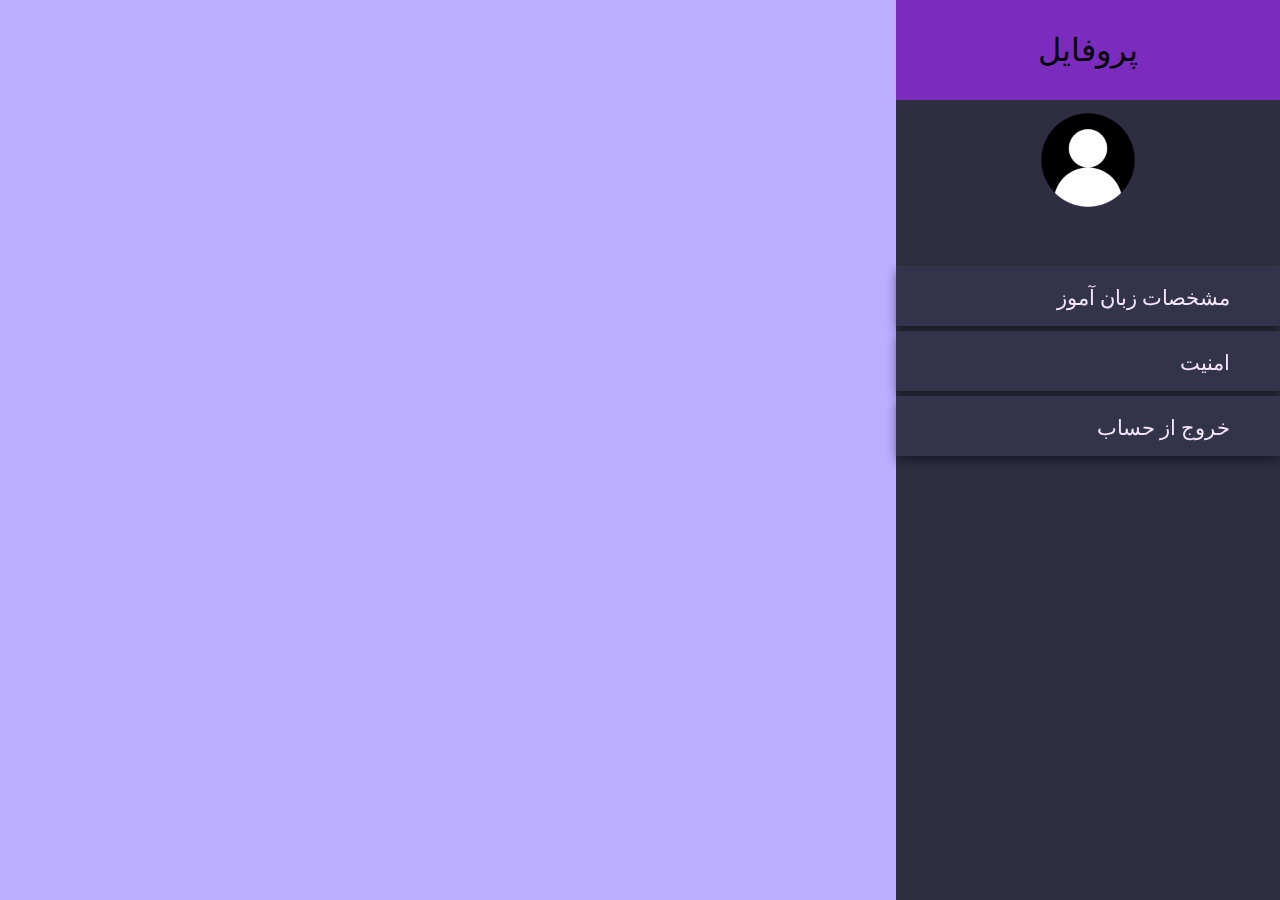
==== profile.html @ 07a1b60b "profile" ====
<!DOCTYPE html>
<html lang="en">

<head>
    <meta charset="UTF-8">
    <meta http-equiv="X-UA-Compatible" content="IE=edge">
    <meta name="viewport" content="width=device-width, initial-scale=1.0">
    <title>Document</title>
    <link rel="stylesheet" href="css/profile.css">
</head>

<body>
    <div class="profile">
        <div class="navProfile">
            <div class="head">
                <div>پروفایل</div>
            </div>
            <div class="userSec">
                <img class="user" src="./images/user.png" />
                <div class="title" id="fullName"></div>
                <div class="title" id="username"></div>
            </div>

            <ul class="proList">
                <li class="item" id="info" onclick="handleClick1(id)">
                    <div class="text">مشخصات زبان آموز</div>
                </li>
                <li class="item" id="safety" onclick="handleClick1(id)">
                    <div class="text">امنیت</div>
                </li>

                <li class="item" id="logout" onclick="handleClick1(id)">
                    <div class="text">خروج از حساب</div>
                </li>
            </ul>

        </div>
        <div class="mainPage">

            <div class="userInfo hide" id="userInfo">
                <h1 class="formTitle">مشخصات زبان آموز</h1>
                <ul class="infoList">
                    <li class="itemInfo">
                        <div class="titleInfo">نام و نام خانوادگی</div>
                        <div class="textInfo" id="fullName1"></div>
                    </li>
                    <li class="itemInfo">
                        <div class="titleInfo">نام کاربری</div>
                        <div class="textInfo" id="username1"></div>
                    </li>
                    <li class="itemInfo">
                        <div class="titleInfo">ایمیل</div>
                        <div class="textInfo" id="email1"></div>
                    </li>
                    <li class="itemInfo">
                        <div class="titleInfo">تلفن</div>
                        <div class="textInfo">...</div>
                    </li>

                </ul>
                <button class="editeButton" onclick="handleClick2()">ویرایش مشخصات</button>

            </div>


            <div class="edite hide" id="edite">
                <h1 class="formTitle">تکمیل یا ویرایش مشخصات</h1>
                <form class="form" id="Form">
                    <div>
                        <input class="input1" type="text" id="lastName" placeholder="نام خانوادگی " />
                        <input class="input2" type="text" id="firstName" placeholder="نام " />
                    </div>

                    <input class="input3" type="text" id="email" placeholder="ایمیل " />
                    <input class="input3" type="text" id="phone" placeholder="تلفن " />

                    <button class="submit" type="submit">ثبت تغییرات</button>
                </form>
            </div>

            <div class="security hide" id="security">

                <form class="passForm" id="passForm">

                    <label class="label" for="oldPass">رمز قبلی</label>
                    <input class="input3" type="password" id="oldPass" />

                    <label class="label" for="newPass">رمز جدید</label>
                    <input class="input3" type="password" id="newPass" />

                    <label class="label" for="repeat">تکرار رمز</label>
                    <input class="input3" type="password" id="repeat" />

                    <button class="submit" type="submit">تغییر رمز</button>
                </form>
            </div>




        </div>
    </div>
    <script src="./scripts/profile.js"></script>

</body>

</html>
---- css/profile.css ----
body {
    background-color: #BBADFF;
    margin: 0px;
}

.profile {
    display: flex;
    flex-direction: row-reverse;
}

.navProfile {
    background-color: #2F2E41;
    width: 30vw;
    height: 100vh;
    flex-direction: column;
    display: flex;

}

.head {
    background-color: #7B2CBF;
    height: 100px;
    text-align: center;
    font-size: 2rem;
    display: flex;
    flex-direction: column;
    justify-content: center;
}

.userSec {
    display: flex;
    flex-direction: column;
    justify-content: center;
    align-items: center;
}

.user {
    margin-top: 10px;
    width: 100px;
    height: 100px;
}

.title {
    color: #F3E4FF;
    margin: 10px;
    font-size: 1.5rem;
}

.proList {
    display: flex;
    flex-direction: column;
    align-items: end;
}

.item {
    list-style-type: none;
    font-size: 1.3rem;
    color: #F3E4FF;
    background-color: #34334C;
    width: 30vw;
    text-align: right;
    height: 60px;
    filter: drop-shadow(0px 5px 5px rgba(0, 0, 0, 0.421));
    margin-bottom: 5px;
    cursor: pointer;
}

.text {
    margin: 20px;
    margin-right: 50px;
    cursor: pointer;
}

.text:hover {
    color: #000;
}

.mainPage {
    width: 70vw;
    height: 100vh;
    display: flex;
    flex-direction: column;
    align-items: center;
}


/* edite */


.form {
    background-color: #F3E4FF;
    width: 800px;
    display: flex;
    flex-direction: column;
    align-items: center;
    height: 400px;
    filter: drop-shadow(5px 5px 8px rgba(0, 0, 0, 0.5));
}

.formTitle {
    color: #240046;
    margin-top: 80px;
    margin-bottom: 30px;
    text-align: right;
}

.input1 {
    width: 350px;
    height: 35px;
    text-align: right;
    margin: 30px;
    margin-top: 50px;
    margin-bottom: 20px;
    font-size: 1rem;
    border: solid 1px;
    border-color: #af96c7;
    background-color: #F7EDFF;
}

.input2 {
    width: 200px;
    height: 35px;
    text-align: right;
    margin: 30px;
    margin-bottom: 20px;
    margin-top: 50px;
    font-size: 1rem;
    border: solid 1px;
    border-color: #af96c7;
    background-color: #F7EDFF;
}

.input3 {
    width: 620px;
    height: 35px;
    text-align: right;
    margin: 30px;
    font-size: 1rem;
    border: solid 1px;
    border-color: #af96c7;
    background-color: #F7EDFF;
}

.submit {
    width: 200px;
    height: 30px;
    margin-top: 20px;
    margin-bottom: -50px;
    background-color: #7B2CBF;
    border: 0px;
    color: #F7EDFF;
    font-weight: bold;
    cursor: pointer;
    filter: drop-shadow(0px 5px 5px rgba(0, 0, 0, 0.5));
}

.submit:hover {
    background-color: #651fa3;
}


/* info */

.userInfo {
    margin-right: -240px;
}

.itemInfo {
    display: flex;
    flex-direction: row-reverse;
    text-align: right;
}

.titleInfo {
    width: 200px;
    margin: 30px;
    color: #240046b1;
    font-size: 1.2rem;

}

.textInfo {
    width: 200px;
    margin: 30px;
    font-size: 1.5rem;
    color: #240046;
}

.editeButton {
    width: 200px;
    height: 30px;
    margin-top: 80px;
    margin-bottom: -50px;
    margin-left: 250px;
    background-color: #7B2CBF;
    border: 0px;
    color: #F7EDFF;
    font-weight: bold;
    cursor: pointer;
    filter: drop-shadow(0px 5px 5px rgba(0, 0, 0, 0.178));
}

.editeButton:hover {
    background-color: #651fa3;
}

.passForm {
    margin-top: 150px;
    background-color: #F3E4FF;
    width: 800px;
    display: flex;
    flex-direction: column;
    align-items: center;
    height: 500px;
    filter: drop-shadow(5px 5px 8px rgba(0, 0, 0, 0.5));
}

.label {
    margin-top: 20px;
    margin-bottom: -20px;
    margin-left: 565px;
    color: #240046;
}


.hide {
    display: none;
}


.clicked {
    background-color: #474562;
    filter: drop-shadow(0px 0px 0px rgba(0, 0, 0, 0.421));
}
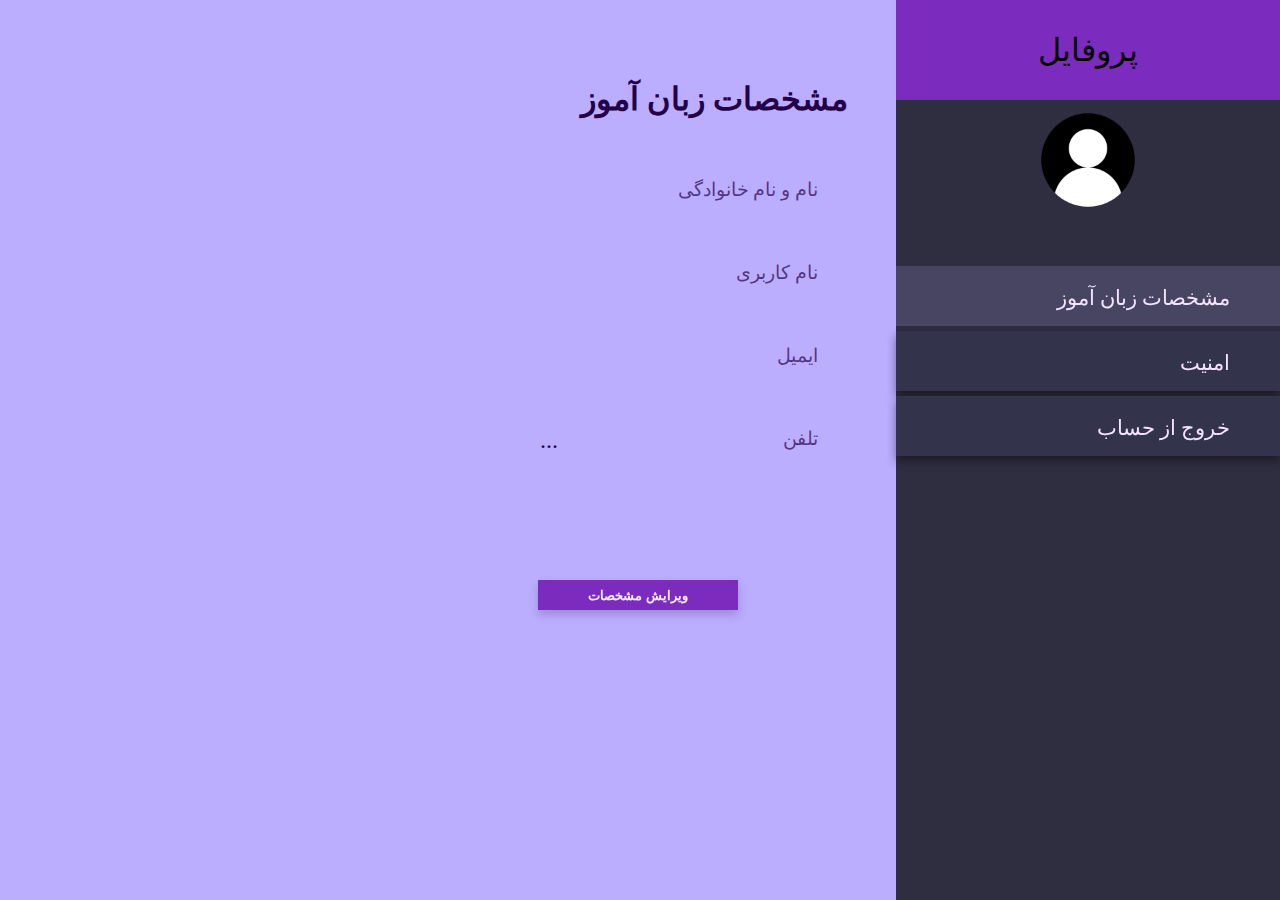
==== commit 7d0f2f39: "selected courses" ====
--- a/profile.html
+++ b/profile.html
@@ -22,7 +22,7 @@
             </div>
 
             <ul class="proList">
-                <li class="item" id="info" onclick="handleClick1(id)">
+                <li class="item clicked" id="info" onclick="handleClick1(id)">
                     <div class="text">مشخصات زبان آموز</div>
                 </li>
                 <li class="item" id="safety" onclick="handleClick1(id)">
@@ -37,7 +37,7 @@
         </div>
         <div class="mainPage">
 
-            <div class="userInfo hide" id="userInfo">
+            <div class="userInfo" id="userInfo">
                 <h1 class="formTitle">مشخصات زبان آموز</h1>
                 <ul class="infoList">
                     <li class="itemInfo">
